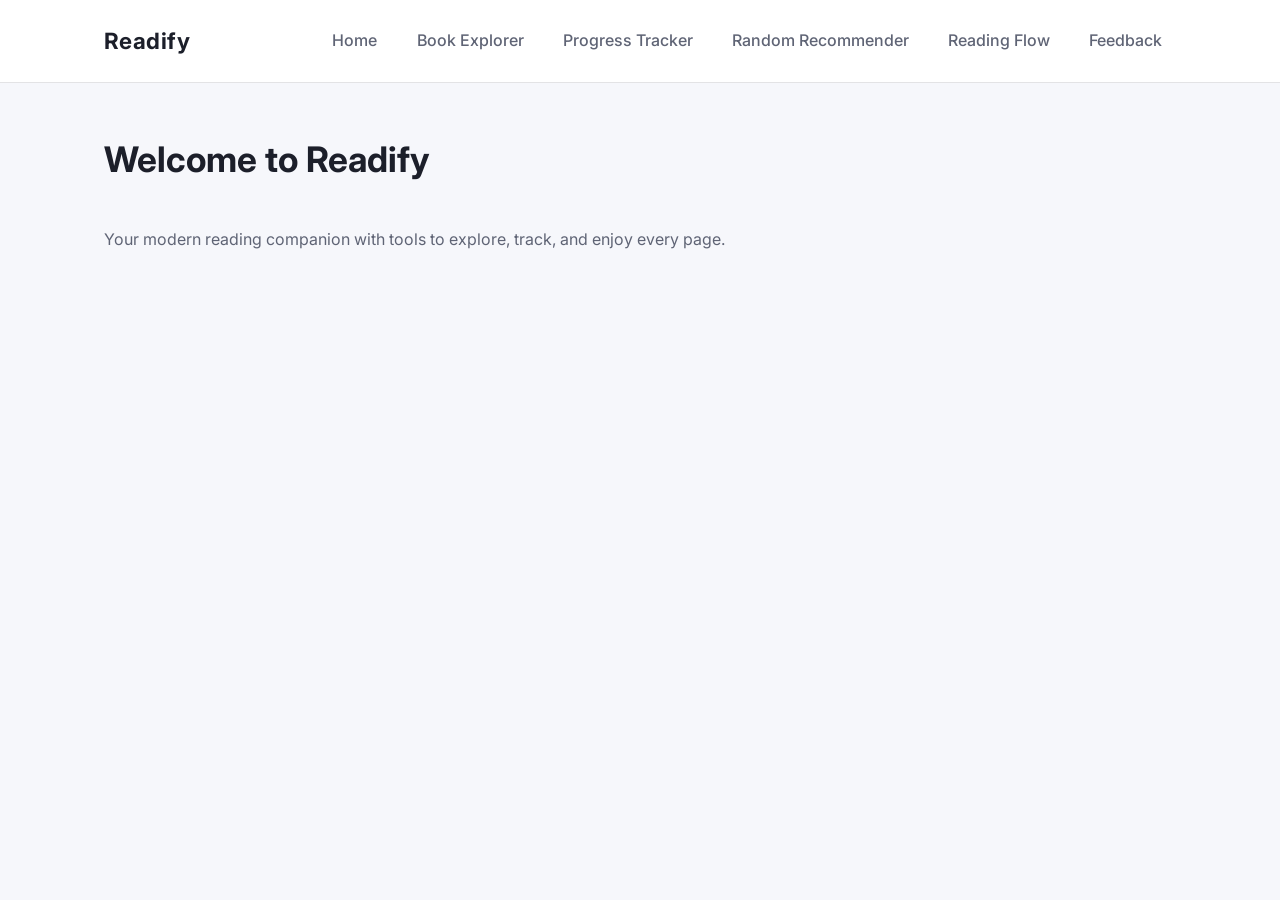
==== index.html @ 3c08131f "Add reading flow experience" ====
<!doctype html>
<html lang="en">
  <head>
    <meta charset="utf-8" />
    <meta name="viewport" content="width=device-width, initial-scale=1" />
    <title>Readify</title>
    <link rel="stylesheet" href="assets/css/style.css" />
  </head>
  <body>
    <header class="site-header">
      <div class="nav-container">
        <a class="logo" href="index.html">Readify</a>
        <input class="nav-toggle" type="checkbox" id="nav-toggle" />
        <label class="nav-toggle-label" for="nav-toggle" aria-label="Toggle navigation">
          <span></span>
          <span></span>
          <span></span>
        </label>
        <nav class="site-nav">
          <a href="index.html">Home</a>
          <a href="book-explorer.html">Book Explorer</a>
          <a href="progress-tracker.html">Progress Tracker</a>
          <a href="random-recommender.html">Random Recommender</a>
          <a href="reading-flow.html">Reading Flow</a>
          <a href="feedback.html">Feedback</a>
        </nav>
      </div>
    </header>
    <main class="page-content">
      <h1>Welcome to Readify</h1>
      <p>Your modern reading companion with tools to explore, track, and enjoy every page.</p>
    </main>
  </body>
</html>
---- assets/css/style.css ----
@import url("https://fonts.googleapis.com/css2?family=Inter:wght@400;500;600;700&display=swap");

:root {
  color-scheme: light;
  font-family: "Inter", "Segoe UI", system-ui, -apple-system, sans-serif;
  --bg: #f6f7fb;
  --card: #ffffff;
  --text: #1c1f2a;
  --muted: #5f6475;
  --accent: #3a57ff;
  --accent-dark: #2c43d5;
  --accent-soft: rgba(58, 87, 255, 0.12);
  --border: rgba(28, 31, 42, 0.12);
  --shadow: 0 12px 30px rgba(23, 29, 44, 0.08);
}

* {
  box-sizing: border-box;
  margin: 0;
  padding: 0;
}

body {
  background: var(--bg);
  color: var(--text);
  min-height: 100vh;
  line-height: 1.6;
}

a {
  color: inherit;
}

img {
  max-width: 100%;
  display: block;
}

.site-header {
  background: var(--card);
  border-bottom: 1px solid var(--border);
  position: sticky;
  top: 0;
  z-index: 10;
}

.nav-container {
  max-width: 1120px;
  margin: 0 auto;
  padding: 1.25rem 1.5rem;
  display: flex;
  align-items: center;
  justify-content: space-between;
  gap: 1rem;
}

.logo {
  font-size: 1.4rem;
  font-weight: 700;
  text-decoration: none;
  color: var(--text);
  letter-spacing: 0.02em;
}

.site-nav {
  display: flex;
  gap: 0.75rem;
  align-items: center;
}

.site-nav a {
  text-decoration: none;
  color: var(--muted);
  font-weight: 500;
  padding: 0.5rem 0.85rem;
  border-radius: 999px;
  transition: background 0.2s ease, color 0.2s ease;
}

.site-nav a:hover,
.site-nav a:focus {
  color: var(--text);
  background: var(--accent-soft);
}

.nav-toggle {
  display: none;
}

.nav-toggle-label {
  display: none;
  flex-direction: column;
  gap: 0.3rem;
  cursor: pointer;
}

.nav-toggle-label span {
  display: block;
  width: 24px;
  height: 2px;
  background: var(--text);
  border-radius: 999px;
  transition: transform 0.2s ease, opacity 0.2s ease;
}

.page-content {
  max-width: 1120px;
  margin: 3rem auto;
  padding: 0 1.5rem;
  display: grid;
  gap: 2rem;
}

.page-content h1 {
  font-size: 2.2rem;
  margin-bottom: 0.5rem;
}

.page-content p {
  color: var(--muted);
}

.section-title {
  font-size: 1.35rem;
  font-weight: 600;
  margin-bottom: 0.75rem;
}

.grid {
  display: grid;
  gap: 1.5rem;
}

.grid-2 {
  grid-template-columns: repeat(2, minmax(0, 1fr));
}

.grid-3 {
  grid-template-columns: repeat(3, minmax(0, 1fr));
}

.grid-4 {
  grid-template-columns: repeat(4, minmax(0, 1fr));
}

.card {
  background: var(--card);
  border: 1px solid var(--border);
  border-radius: 18px;
  padding: 1.5rem;
  box-shadow: var(--shadow);
}

.card h3 {
  font-size: 1.1rem;
  margin-bottom: 0.5rem;
}

.card p {
  color: var(--muted);
}

.button {
  display: inline-flex;
  align-items: center;
  justify-content: center;
  gap: 0.4rem;
  padding: 0.65rem 1.2rem;
  border-radius: 999px;
  border: 1px solid transparent;
  background: var(--accent);
  color: #ffffff;
  font-weight: 600;
  text-decoration: none;
  cursor: pointer;
  transition: background 0.2s ease, transform 0.2s ease, box-shadow 0.2s ease;
}

.button:hover,
.button:focus {
  background: var(--accent-dark);
  box-shadow: 0 10px 18px rgba(58, 87, 255, 0.25);
  transform: translateY(-1px);
}

.button.secondary {
  background: transparent;
  color: var(--text);
  border-color: var(--border);
}

.button.secondary:hover,
.button.secondary:focus {
  background: var(--accent-soft);
  box-shadow: none;
}

.form {
  display: grid;
  gap: 1rem;
}

.form label {
  font-size: 0.95rem;
  font-weight: 600;
  color: var(--text);
}

.form input,
.form textarea,
.form select {
  width: 100%;
  padding: 0.75rem 0.9rem;
  border-radius: 12px;
  border: 1px solid var(--border);
  background: #ffffff;
  font-family: inherit;
  font-size: 1rem;
  color: var(--text);
  transition: border 0.2s ease, box-shadow 0.2s ease;
}

.form input:focus,
.form textarea:focus,
.form select:focus {
  outline: none;
  border-color: var(--accent);
  box-shadow: 0 0 0 3px rgba(58, 87, 255, 0.15);
}

.form textarea {
  min-height: 120px;
  resize: vertical;
}

.form-actions {
  display: flex;
  gap: 0.75rem;
  flex-wrap: wrap;
}

@media (max-width: 1024px) {
  .nav-container {
    padding: 1rem 1.25rem;
  }

  .grid-4 {
    grid-template-columns: repeat(2, minmax(0, 1fr));
  }
}

@media (max-width: 900px) {
  .nav-container {
    flex-wrap: wrap;
  }

  .nav-toggle-label {
    display: flex;
  }

  .site-nav {
    width: 100%;
    flex-direction: column;
    align-items: flex-start;
    background: var(--card);
    border: 1px solid var(--border);
    border-radius: 16px;
    padding: 1rem;
    box-shadow: var(--shadow);
    display: none;
  }

  .nav-toggle:checked ~ .site-nav {
    display: flex;
  }

  .grid-3 {
    grid-template-columns: repeat(2, minmax(0, 1fr));
  }
}

@media (max-width: 720px) {
  .page-content {
    margin: 2rem auto;
  }

  .grid-2,
  .grid-3,
  .grid-4 {
    grid-template-columns: 1fr;
  }
}

@media (max-width: 560px) {
  .nav-container {
    padding: 0.9rem 1rem;
  }

  .page-content h1 {
    font-size: 1.85rem;
  }
}

.page-header {
  display: flex;
  justify-content: space-between;
  align-items: center;
  gap: 1.5rem;
  flex-wrap: wrap;
}

.page-actions {
  display: flex;
  gap: 0.75rem;
  flex-wrap: wrap;
}

.filters {
  padding: 1.5rem;
}

.filters-grid {
  display: grid;
  gap: 1rem;
  grid-template-columns: repeat(3, minmax(0, 1fr));
}

.field {
  display: grid;
  gap: 0.5rem;
  font-weight: 600;
  color: var(--text);
}

.field span {
  font-size: 0.9rem;
}

.card.book-card {
  display: grid;
  gap: 1rem;
  cursor: pointer;
  transition: transform 0.2s ease, box-shadow 0.2s ease;
}

.book-card:hover {
  transform: translateY(-4px);
  box-shadow: 0 16px 30px rgba(23, 29, 44, 0.12);
}

.book-cover {
  width: 100%;
  border-radius: 14px;
  aspect-ratio: 3 / 4;
  object-fit: cover;
  background: var(--accent-soft);
}

.book-meta {
  display: grid;
  gap: 0.35rem;
}

.book-title {
  font-size: 1.05rem;
  font-weight: 600;
}

.book-author {
  color: var(--muted);
  font-size: 0.95rem;
}

.badge {
  display: inline-flex;
  align-items: center;
  justify-content: center;
  padding: 0.35rem 0.7rem;
  border-radius: 999px;
  background: var(--accent-soft);
  color: var(--accent);
  font-size: 0.8rem;
  font-weight: 600;
}

.modal {
  position: fixed;
  inset: 0;
  display: none;
  align-items: center;
  justify-content: center;
  padding: 1.5rem;
  z-index: 20;
}

.modal.is-visible {
  display: flex;
}

.modal-overlay {
  position: absolute;
  inset: 0;
  background: rgba(12, 16, 27, 0.5);
}

.modal-card {
  position: relative;
  background: var(--card);
  border-radius: 20px;
  max-width: 900px;
  width: min(90vw, 900px);
  padding: 2rem;
  box-shadow: var(--shadow);
  z-index: 1;
  display: grid;
  gap: 1.5rem;
}

.modal-header {
  display: grid;
  grid-template-columns: auto 1fr;
  gap: 1.5rem;
  align-items: center;
}

.modal-cover {
  width: 140px;
  border-radius: 12px;
  aspect-ratio: 3 / 4;
  object-fit: cover;
}

.modal-author {
  color: var(--muted);
  margin-top: 0.4rem;
}

.modal-body {
  display: grid;
  gap: 1.5rem;
}

.sequel-list {
  list-style: none;
  display: grid;
  gap: 0.5rem;
  color: var(--muted);
}

.rating-table {
  width: 100%;
  border-collapse: collapse;
  font-size: 0.95rem;
}

.rating-table th,
.rating-table td {
  text-align: left;
  padding: 0.6rem 0.4rem;
  border-bottom: 1px solid var(--border);
}

.modal-close {
  position: absolute;
  top: 1rem;
  right: 1rem;
  border: none;
  background: var(--accent-soft);
  color: var(--accent);
  width: 36px;
  height: 36px;
  border-radius: 50%;
  font-size: 1.4rem;
  cursor: pointer;
}

@media (max-width: 900px) {
  .filters-grid {
    grid-template-columns: 1fr;
  }

  .modal-header {
    grid-template-columns: 1fr;
  }

  .modal-cover {
    width: 100%;
    max-width: 220px;
  }
}

@media (max-width: 600px) {
  .modal-card {
    padding: 1.5rem;
  }
}

.muted {
  color: var(--muted);
}

.progress-summary {
  display: grid;
  gap: 1.5rem;
}

.progress-bar {
  width: 100%;
  height: 12px;
  background: rgba(58, 87, 255, 0.1);
  border-radius: 999px;
  overflow: hidden;
}

.progress-bar-fill {
  height: 100%;
  width: 0;
  background: linear-gradient(90deg, var(--accent), #6c7bff);
  border-radius: inherit;
  transition: width 0.6s ease;
}

.progress-stats {
  display: grid;
  gap: 1rem;
}

.progress-stats .stat-label {
  display: block;
  font-size: 0.85rem;
  color: var(--muted);
  margin-bottom: 0.35rem;
}

.progress-stats .stat-value {
  font-size: 1.1rem;
  font-weight: 600;
}

@media (max-width: 900px) {
  .progress-stats {
    grid-template-columns: 1fr 1fr;
  }
}

@media (max-width: 640px) {
  .progress-stats {
    grid-template-columns: 1fr;
  }
}

.recommendation {
  display: grid;
  gap: 0.75rem;
  align-content: start;
}

.recommendation-title {
  font-size: 1.6rem;
}

.recommendation-author {
  font-weight: 500;
  color: var(--text);
}

.recommendation.animate {
  animation: pulse 0.5s ease;
}

@keyframes pulse {
  0% {
    transform: scale(1);
  }
  50% {
    transform: scale(1.02);
  }
  100% {
    transform: scale(1);
  }
}

.reading-list {
  display: grid;
  gap: 1rem;
}

.reading-list-header {
  display: flex;
  justify-content: space-between;
  align-items: center;
  flex-wrap: wrap;
  gap: 1rem;
}

.reading-list-items {
  list-style: none;
  display: grid;
  gap: 0.75rem;
}

.reading-list-item {
  display: flex;
  justify-content: space-between;
  align-items: center;
  gap: 1rem;
  padding: 0.75rem 1rem;
  border-radius: 14px;
  background: rgba(58, 87, 255, 0.08);
}

.reading-list-item span {
  font-weight: 500;
}

@media (max-width: 720px) {
  .reading-list-item {
    flex-direction: column;
    align-items: flex-start;
  }
}

.flow-card {
  display: grid;
  gap: 1rem;
}

.flow-actions {
  display: flex;
  flex-wrap: wrap;
  gap: 0.75rem;
}

.focus-preview {
  display: flex;
  justify-content: space-between;
  align-items: center;
  padding: 0.75rem 1rem;
  border-radius: 12px;
  background: rgba(28, 31, 42, 0.05);
  font-weight: 600;
}

.flow-form {
  display: grid;
  gap: 0.75rem;
  grid-template-columns: repeat(3, minmax(0, 1fr));
  align-items: center;
}

.flow-form input {
  padding: 0.7rem 0.9rem;
  border-radius: 12px;
  border: 1px solid var(--border);
  font-family: inherit;
}

body.focus-mode {
  background: #111827;
  color: #f8fafc;
}

body.focus-mode .site-header,
body.focus-mode .card {
  background: rgba(17, 24, 39, 0.92);
  border-color: rgba(255, 255, 255, 0.08);
}

body.focus-mode .site-nav a,
body.focus-mode .muted,
body.focus-mode .progress-stats .stat-label {
  color: rgba(248, 250, 252, 0.7);
}

body.focus-mode .logo,
body.focus-mode .section-title,
body.focus-mode .progress-stats .stat-value {
  color: #f8fafc;
}

body.focus-mode .focus-preview {
  background: rgba(248, 250, 252, 0.08);
}

@media (max-width: 900px) {
  .flow-form {
    grid-template-columns: 1fr;
  }
}
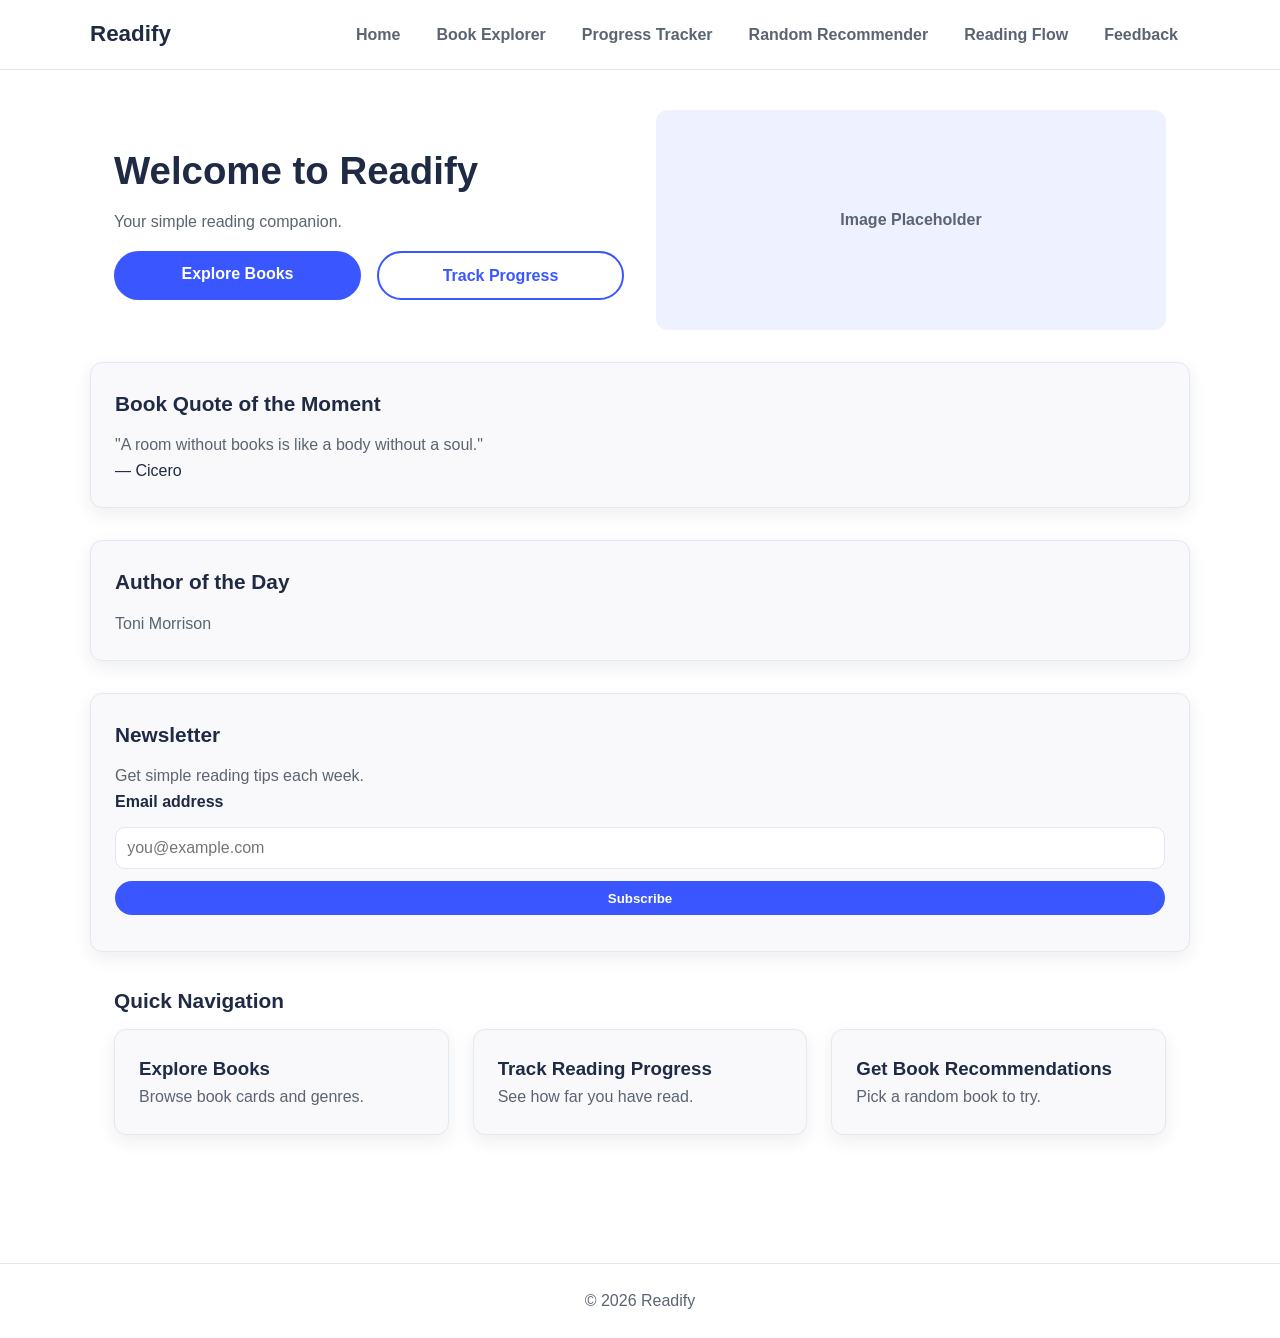
==== commit 50f0caca: "Refresh page headings and shared styles" ====
--- a/index.html
+++ b/index.html
@@ -3,20 +3,19 @@
   <head>
     <meta charset="utf-8" />
     <meta name="viewport" content="width=device-width, initial-scale=1" />
-    <title>Readify</title>
+    <title>Readify | Home</title>
+    <link rel="manifest" href="manifest.json" />
+    <meta name="theme-color" content="#3a57ff" />
     <link rel="stylesheet" href="assets/css/style.css" />
   </head>
   <body>
     <header class="site-header">
-      <div class="nav-container">
+      <div class="container header-inner">
         <a class="logo" href="index.html">Readify</a>
-        <input class="nav-toggle" type="checkbox" id="nav-toggle" />
-        <label class="nav-toggle-label" for="nav-toggle" aria-label="Toggle navigation">
-          <span></span>
-          <span></span>
-          <span></span>
-        </label>
-        <nav class="site-nav">
+        <button class="nav-toggle" type="button" aria-label="Toggle navigation" data-nav-toggle>
+          ☰
+        </button>
+        <nav class="site-nav" data-nav-menu>
           <a href="index.html">Home</a>
           <a href="book-explorer.html">Book Explorer</a>
           <a href="progress-tracker.html">Progress Tracker</a>
@@ -26,9 +25,66 @@
         </nav>
       </div>
     </header>
-    <main class="page-content">
-      <h1>Welcome to Readify</h1>
-      <p>Your modern reading companion with tools to explore, track, and enjoy every page.</p>
+
+    <main class="page">
+      <section class="section hero container">
+        <div>
+          <h1 class="page-title">Welcome to Readify</h1>
+          <p class="page-intro">Your simple reading companion.</p>
+          <div class="hero-actions">
+            <a class="button" href="book-explorer.html">Explore Books</a>
+            <a class="button secondary" href="progress-tracker.html">Track Progress</a>
+          </div>
+        </div>
+        <div class="hero-image">Image Placeholder</div>
+      </section>
+
+      <section class="section container card">
+        <h2 class="section-title">Book Quote of the Moment</h2>
+        <p class="helper-text" data-quote-text>Loading quote...</p>
+        <p data-quote-author>—</p>
+      </section>
+
+      <section class="section container card">
+        <h2 class="section-title">Author of the Day</h2>
+        <p class="helper-text" data-author-of-day>Loading author...</p>
+      </section>
+
+      <section class="section container card">
+        <h2 class="section-title">Newsletter</h2>
+        <p class="helper-text">Get simple reading tips each week.</p>
+        <form data-newsletter-form>
+          <label for="newsletter-email">Email address</label>
+          <input id="newsletter-email" name="email" type="email" placeholder="you@example.com" required />
+          <button class="button" type="submit">Subscribe</button>
+          <p class="success" data-newsletter-message></p>
+        </form>
+      </section>
+
+      <section class="section container">
+        <h2 class="section-title">Quick Navigation</h2>
+        <div class="grid grid-3">
+          <a class="card link-card" href="book-explorer.html">
+            <h3>Explore Books</h3>
+            <p class="helper-text">Browse book cards and genres.</p>
+          </a>
+          <a class="card link-card" href="progress-tracker.html">
+            <h3>Track Reading Progress</h3>
+            <p class="helper-text">See how far you have read.</p>
+          </a>
+          <a class="card link-card" href="random-recommender.html">
+            <h3>Get Book Recommendations</h3>
+            <p class="helper-text">Pick a random book to try.</p>
+          </a>
+        </div>
+      </section>
     </main>
+
+    <footer class="site-footer">
+      <div class="container">© 2026 Readify</div>
+    </footer>
+
+    <script src="assets/js/app.js"></script>
+    <script src="assets/js/home.js"></script>
   </body>
 </html>
--- a/assets/css/style.css
+++ b/assets/css/style.css
@@ -1,17 +1,19 @@
-@import url("https://fonts.googleapis.com/css2?family=Inter:wght@400;500;600;700&display=swap");
+/*
+  Readify - Simple, clean, and student-friendly styles.
+  Use one consistent design across all pages.
+*/
 
 :root {
-  color-scheme: light;
-  font-family: "Inter", "Segoe UI", system-ui, -apple-system, sans-serif;
-  --bg: #f6f7fb;
-  --card: #ffffff;
-  --text: #1c1f2a;
-  --muted: #5f6475;
-  --accent: #3a57ff;
-  --accent-dark: #2c43d5;
-  --accent-soft: rgba(58, 87, 255, 0.12);
-  --border: rgba(28, 31, 42, 0.12);
-  --shadow: 0 12px 30px rgba(23, 29, 44, 0.08);
+  --bg: #ffffff;
+  --text: #1f2a44;
+  --muted: #5b6472;
+  --primary: #3a57ff;
+  --primary-light: #eef1ff;
+  --border: #e3e7ef;
+  --card: #f9f9fb;
+  --radius: 12px;
+  --shadow: 0 6px 18px rgba(31, 42, 68, 0.08);
+  --max-width: 1100px;
 }
 
 * {
@@ -21,13 +23,14 @@
 }
 
 body {
+  font-family: "Segoe UI", sans-serif;
+  color: var(--text);
   background: var(--bg);
-  color: var(--text);
-  min-height: 100vh;
   line-height: 1.6;
 }
 
 a {
+  text-decoration: none;
   color: inherit;
 }
 
@@ -36,356 +39,271 @@
   display: block;
 }
 
+.container {
+  width: 100%;
+  max-width: var(--max-width);
+  margin: 0 auto;
+  padding: 0 1.5rem;
+}
+
+/* Header */
+
 .site-header {
-  background: var(--card);
   border-bottom: 1px solid var(--border);
+  background: #ffffff;
   position: sticky;
   top: 0;
   z-index: 10;
 }
 
-.nav-container {
-  max-width: 1120px;
-  margin: 0 auto;
-  padding: 1.25rem 1.5rem;
+.header-inner {
   display: flex;
   align-items: center;
   justify-content: space-between;
+  padding: 1rem 0;
   gap: 1rem;
 }
 
 .logo {
   font-size: 1.4rem;
   font-weight: 700;
-  text-decoration: none;
   color: var(--text);
-  letter-spacing: 0.02em;
+}
+
+.nav-toggle {
+  display: none;
+  border: none;
+  background: var(--primary);
+  color: #ffffff;
+  padding: 0.5rem 0.8rem;
+  border-radius: 8px;
+  cursor: pointer;
+  font-size: 1.2rem;
 }
 
 .site-nav {
   display: flex;
   gap: 0.75rem;
-  align-items: center;
+  flex-wrap: wrap;
 }
 
 .site-nav a {
-  text-decoration: none;
-  color: var(--muted);
-  font-weight: 500;
-  padding: 0.5rem 0.85rem;
+  padding: 0.35rem 0.75rem;
   border-radius: 999px;
-  transition: background 0.2s ease, color 0.2s ease;
+  color: var(--muted);
+  font-weight: 600;
+  transition: background 0.2s ease;
 }
 
 .site-nav a:hover,
 .site-nav a:focus {
+  background: var(--primary-light);
   color: var(--text);
-  background: var(--accent-soft);
-}
-
-.nav-toggle {
-  display: none;
-}
-
-.nav-toggle-label {
-  display: none;
-  flex-direction: column;
-  gap: 0.3rem;
-  cursor: pointer;
-}
-
-.nav-toggle-label span {
-  display: block;
-  width: 24px;
-  height: 2px;
-  background: var(--text);
-  border-radius: 999px;
-  transition: transform 0.2s ease, opacity 0.2s ease;
-}
-
-.page-content {
-  max-width: 1120px;
-  margin: 3rem auto;
-  padding: 0 1.5rem;
-  display: grid;
-  gap: 2rem;
-}
-
-.page-content h1 {
+}
+
+/* Footer */
+
+.site-footer {
+  border-top: 1px solid var(--border);
+  padding: 1.5rem 0;
+  text-align: center;
+  color: var(--muted);
+  margin-top: 3rem;
+}
+
+/* Layout */
+
+.page {
+  padding: 2.5rem 0 3rem;
+}
+
+.section {
+  margin-bottom: 2rem;
+}
+
+.section h2 {
+  margin-bottom: 0.75rem;
+}
+
+.page-title {
   font-size: 2.2rem;
-  margin-bottom: 0.5rem;
-}
-
-.page-content p {
+  margin-bottom: 0.4rem;
+}
+
+.page-intro {
   color: var(--muted);
 }
 
 .section-title {
-  font-size: 1.35rem;
-  font-weight: 600;
+  font-size: 1.3rem;
   margin-bottom: 0.75rem;
-}
-
-.grid {
-  display: grid;
-  gap: 1.5rem;
-}
-
-.grid-2 {
-  grid-template-columns: repeat(2, minmax(0, 1fr));
-}
-
-.grid-3 {
-  grid-template-columns: repeat(3, minmax(0, 1fr));
-}
-
-.grid-4 {
-  grid-template-columns: repeat(4, minmax(0, 1fr));
 }
 
 .card {
   background: var(--card);
   border: 1px solid var(--border);
-  border-radius: 18px;
+  border-radius: var(--radius);
   padding: 1.5rem;
   box-shadow: var(--shadow);
 }
 
-.card h3 {
-  font-size: 1.1rem;
-  margin-bottom: 0.5rem;
-}
-
-.card p {
-  color: var(--muted);
+.grid {
+  display: grid;
+  gap: 1.5rem;
+}
+
+.grid-2 {
+  grid-template-columns: repeat(2, minmax(0, 1fr));
+}
+
+.grid-3 {
+  grid-template-columns: repeat(3, minmax(0, 1fr));
 }
 
 .button {
-  display: inline-flex;
-  align-items: center;
-  justify-content: center;
-  gap: 0.4rem;
-  padding: 0.65rem 1.2rem;
+  display: inline-block;
+  padding: 0.6rem 1.2rem;
+  background: var(--primary);
+  color: #ffffff;
   border-radius: 999px;
-  border: 1px solid transparent;
-  background: var(--accent);
-  color: #ffffff;
-  font-weight: 600;
-  text-decoration: none;
+  border: none;
+  font-weight: 600;
   cursor: pointer;
-  transition: background 0.2s ease, transform 0.2s ease, box-shadow 0.2s ease;
+  text-align: center;
+}
+
+.button.secondary {
+  background: transparent;
+  color: var(--primary);
+  border: 2px solid var(--primary);
 }
 
 .button:hover,
 .button:focus {
-  background: var(--accent-dark);
-  box-shadow: 0 10px 18px rgba(58, 87, 255, 0.25);
-  transform: translateY(-1px);
-}
-
-.button.secondary {
-  background: transparent;
-  color: var(--text);
-  border-color: var(--border);
+  filter: brightness(0.95);
 }
 
 .button.secondary:hover,
 .button.secondary:focus {
-  background: var(--accent-soft);
-  box-shadow: none;
-}
-
-.form {
-  display: grid;
-  gap: 1rem;
-}
-
-.form label {
-  font-size: 0.95rem;
-  font-weight: 600;
-  color: var(--text);
-}
-
-.form input,
-.form textarea,
-.form select {
-  width: 100%;
-  padding: 0.75rem 0.9rem;
-  border-radius: 12px;
+  background: var(--primary-light);
+}
+
+/* Forms */
+
+form {
+  display: grid;
+  gap: 0.75rem;
+}
+
+label {
+  font-weight: 600;
+  display: grid;
+  gap: 0.4rem;
+}
+
+input,
+select,
+textarea {
+  padding: 0.7rem;
+  border-radius: 10px;
   border: 1px solid var(--border);
-  background: #ffffff;
+  font-size: 1rem;
   font-family: inherit;
-  font-size: 1rem;
-  color: var(--text);
-  transition: border 0.2s ease, box-shadow 0.2s ease;
-}
-
-.form input:focus,
-.form textarea:focus,
-.form select:focus {
-  outline: none;
-  border-color: var(--accent);
-  box-shadow: 0 0 0 3px rgba(58, 87, 255, 0.15);
-}
-
-.form textarea {
+}
+
+textarea {
   min-height: 120px;
   resize: vertical;
 }
 
-.form-actions {
-  display: flex;
-  gap: 0.75rem;
-  flex-wrap: wrap;
-}
-
-@media (max-width: 1024px) {
-  .nav-container {
-    padding: 1rem 1.25rem;
-  }
-
-  .grid-4 {
-    grid-template-columns: repeat(2, minmax(0, 1fr));
-  }
-}
-
-@media (max-width: 900px) {
-  .nav-container {
-    flex-wrap: wrap;
-  }
-
-  .nav-toggle-label {
-    display: flex;
-  }
-
-  .site-nav {
-    width: 100%;
-    flex-direction: column;
-    align-items: flex-start;
-    background: var(--card);
-    border: 1px solid var(--border);
-    border-radius: 16px;
-    padding: 1rem;
-    box-shadow: var(--shadow);
-    display: none;
-  }
-
-  .nav-toggle:checked ~ .site-nav {
-    display: flex;
-  }
-
-  .grid-3 {
-    grid-template-columns: repeat(2, minmax(0, 1fr));
-  }
-}
-
-@media (max-width: 720px) {
-  .page-content {
-    margin: 2rem auto;
-  }
-
-  .grid-2,
-  .grid-3,
-  .grid-4 {
-    grid-template-columns: 1fr;
-  }
-}
-
-@media (max-width: 560px) {
-  .nav-container {
-    padding: 0.9rem 1rem;
-  }
-
-  .page-content h1 {
-    font-size: 1.85rem;
-  }
-}
-
-.page-header {
-  display: flex;
-  justify-content: space-between;
+.helper-text {
+  color: var(--muted);
+}
+
+.success {
+  color: #1a7f37;
+  font-weight: 600;
+}
+
+.error {
+  color: #b42318;
+  font-size: 0.9rem;
+}
+
+/* Hero */
+
+.hero {
+  display: grid;
+  grid-template-columns: repeat(2, minmax(0, 1fr));
+  gap: 2rem;
   align-items: center;
+}
+
+.hero h1 {
+  font-size: 2.4rem;
+  margin-bottom: 0.5rem;
+}
+
+.hero p {
+  color: var(--muted);
+  margin-bottom: 1rem;
+}
+
+.hero-actions {
+  display: grid;
+  grid-template-columns: repeat(2, minmax(0, 1fr));
+  gap: 1rem;
+}
+
+.hero-image {
+  height: 220px;
+  border-radius: var(--radius);
+  background: var(--primary-light);
+  display: grid;
+  place-items: center;
+  color: var(--muted);
+  font-weight: 600;
+}
+
+/* Quick links */
+
+.link-card {
+  transition: transform 0.2s ease;
+}
+
+.link-card:hover {
+  transform: translateY(-4px);
+}
+
+/* Book explorer */
+
+.book-grid {
+  display: grid;
   gap: 1.5rem;
-  flex-wrap: wrap;
-}
-
-.page-actions {
-  display: flex;
-  gap: 0.75rem;
-  flex-wrap: wrap;
-}
-
-.filters {
-  padding: 1.5rem;
-}
-
-.filters-grid {
-  display: grid;
-  gap: 1rem;
-  grid-template-columns: repeat(3, minmax(0, 1fr));
-}
-
-.field {
-  display: grid;
-  gap: 0.5rem;
-  font-weight: 600;
-  color: var(--text);
-}
-
-.field span {
-  font-size: 0.9rem;
-}
-
-.card.book-card {
-  display: grid;
-  gap: 1rem;
-  cursor: pointer;
-  transition: transform 0.2s ease, box-shadow 0.2s ease;
-}
-
-.book-card:hover {
-  transform: translateY(-4px);
-  box-shadow: 0 16px 30px rgba(23, 29, 44, 0.12);
-}
-
-.book-cover {
-  width: 100%;
-  border-radius: 14px;
-  aspect-ratio: 3 / 4;
-  object-fit: cover;
-  background: var(--accent-soft);
-}
-
-.book-meta {
-  display: grid;
-  gap: 0.35rem;
-}
-
-.book-title {
-  font-size: 1.05rem;
-  font-weight: 600;
-}
-
-.book-author {
-  color: var(--muted);
-  font-size: 0.95rem;
+  grid-template-columns: repeat(auto-fit, minmax(220px, 1fr));
+}
+
+.book-card img {
+  border-radius: var(--radius);
+  margin-bottom: 0.75rem;
 }
 
 .badge {
-  display: inline-flex;
-  align-items: center;
-  justify-content: center;
-  padding: 0.35rem 0.7rem;
+  display: inline-block;
+  background: var(--primary-light);
+  color: var(--primary);
+  padding: 0.2rem 0.6rem;
   border-radius: 999px;
-  background: var(--accent-soft);
-  color: var(--accent);
   font-size: 0.8rem;
   font-weight: 600;
 }
+
+/* Modal */
 
 .modal {
   position: fixed;
   inset: 0;
+  background: rgba(17, 24, 39, 0.6);
   display: none;
   align-items: center;
   justify-content: center;
@@ -393,297 +311,157 @@
   z-index: 20;
 }
 
-.modal.is-visible {
+.modal.is-open {
   display: flex;
 }
 
-.modal-overlay {
-  position: absolute;
-  inset: 0;
-  background: rgba(12, 16, 27, 0.5);
-}
-
-.modal-card {
-  position: relative;
-  background: var(--card);
-  border-radius: 20px;
-  max-width: 900px;
-  width: min(90vw, 900px);
-  padding: 2rem;
+.modal-content {
+  background: #ffffff;
+  border-radius: var(--radius);
+  padding: 1.5rem;
+  max-width: 700px;
+  width: 100%;
   box-shadow: var(--shadow);
-  z-index: 1;
-  display: grid;
-  gap: 1.5rem;
 }
 
 .modal-header {
-  display: grid;
-  grid-template-columns: auto 1fr;
-  gap: 1.5rem;
+  display: flex;
+  justify-content: space-between;
   align-items: center;
-}
-
-.modal-cover {
-  width: 140px;
-  border-radius: 12px;
-  aspect-ratio: 3 / 4;
-  object-fit: cover;
-}
-
-.modal-author {
-  color: var(--muted);
-  margin-top: 0.4rem;
-}
-
-.modal-body {
-  display: grid;
-  gap: 1.5rem;
-}
-
-.sequel-list {
-  list-style: none;
-  display: grid;
-  gap: 0.5rem;
-  color: var(--muted);
-}
-
-.rating-table {
-  width: 100%;
-  border-collapse: collapse;
-  font-size: 0.95rem;
-}
-
-.rating-table th,
-.rating-table td {
-  text-align: left;
-  padding: 0.6rem 0.4rem;
-  border-bottom: 1px solid var(--border);
+  margin-bottom: 1rem;
 }
 
 .modal-close {
-  position: absolute;
-  top: 1rem;
-  right: 1rem;
   border: none;
-  background: var(--accent-soft);
-  color: var(--accent);
-  width: 36px;
-  height: 36px;
+  background: var(--primary-light);
+  color: var(--primary);
   border-radius: 50%;
-  font-size: 1.4rem;
+  width: 32px;
+  height: 32px;
   cursor: pointer;
-}
-
-@media (max-width: 900px) {
-  .filters-grid {
-    grid-template-columns: 1fr;
-  }
-
-  .modal-header {
-    grid-template-columns: 1fr;
-  }
-
-  .modal-cover {
-    width: 100%;
-    max-width: 220px;
-  }
-}
-
-@media (max-width: 600px) {
-  .modal-card {
-    padding: 1.5rem;
-  }
-}
-
-.muted {
-  color: var(--muted);
-}
-
-.progress-summary {
-  display: grid;
-  gap: 1.5rem;
-}
+  font-size: 1.1rem;
+}
+
+/* Progress tracker */
 
 .progress-bar {
-  width: 100%;
-  height: 12px;
-  background: rgba(58, 87, 255, 0.1);
+  background: var(--primary-light);
   border-radius: 999px;
   overflow: hidden;
+  height: 12px;
 }
 
 .progress-bar-fill {
   height: 100%;
   width: 0;
-  background: linear-gradient(90deg, var(--accent), #6c7bff);
-  border-radius: inherit;
+  background: var(--primary);
   transition: width 0.6s ease;
 }
 
-.progress-stats {
+/* Reading list */
+
+.list {
+  list-style: none;
+  display: grid;
+  gap: 0.5rem;
+}
+
+.list li {
+  background: #ffffff;
+  border: 1px solid var(--border);
+  border-radius: 10px;
+  padding: 0.6rem 0.8rem;
+}
+
+/* Accordion */
+
+.accordion-item {
+  border: 1px solid var(--border);
+  border-radius: var(--radius);
+  overflow: hidden;
+  background: #ffffff;
+}
+
+.accordion-button {
+  width: 100%;
+  text-align: left;
+  padding: 0.9rem 1rem;
+  background: var(--primary-light);
+  border: none;
+  font-weight: 600;
+  cursor: pointer;
+}
+
+.accordion-content {
+  display: none;
+  padding: 1rem;
+}
+
+.accordion-item.is-open .accordion-content {
+  display: block;
+}
+
+.faq-list {
   display: grid;
   gap: 1rem;
 }
 
-.progress-stats .stat-label {
-  display: block;
-  font-size: 0.85rem;
-  color: var(--muted);
-  margin-bottom: 0.35rem;
-}
-
-.progress-stats .stat-value {
-  font-size: 1.1rem;
-  font-weight: 600;
-}
-
-@media (max-width: 900px) {
-  .progress-stats {
-    grid-template-columns: 1fr 1fr;
-  }
-}
-
-@media (max-width: 640px) {
-  .progress-stats {
-    grid-template-columns: 1fr;
-  }
-}
-
-.recommendation {
-  display: grid;
-  gap: 0.75rem;
-  align-content: start;
-}
-
-.recommendation-title {
-  font-size: 1.6rem;
-}
-
-.recommendation-author {
-  font-weight: 500;
-  color: var(--text);
-}
-
-.recommendation.animate {
-  animation: pulse 0.5s ease;
-}
-
-@keyframes pulse {
-  0% {
-    transform: scale(1);
-  }
-  50% {
-    transform: scale(1.02);
-  }
-  100% {
-    transform: scale(1);
-  }
-}
-
-.reading-list {
-  display: grid;
-  gap: 1rem;
-}
-
-.reading-list-header {
-  display: flex;
-  justify-content: space-between;
-  align-items: center;
-  flex-wrap: wrap;
-  gap: 1rem;
-}
-
-.reading-list-items {
-  list-style: none;
-  display: grid;
-  gap: 0.75rem;
-}
-
-.reading-list-item {
-  display: flex;
-  justify-content: space-between;
-  align-items: center;
-  gap: 1rem;
-  padding: 0.75rem 1rem;
-  border-radius: 14px;
-  background: rgba(58, 87, 255, 0.08);
-}
-
-.reading-list-item span {
-  font-weight: 500;
-}
-
-@media (max-width: 720px) {
-  .reading-list-item {
-    flex-direction: column;
-    align-items: flex-start;
-  }
-}
-
-.flow-card {
-  display: grid;
-  gap: 1rem;
-}
-
-.flow-actions {
-  display: flex;
-  flex-wrap: wrap;
-  gap: 0.75rem;
-}
-
-.focus-preview {
-  display: flex;
-  justify-content: space-between;
-  align-items: center;
-  padding: 0.75rem 1rem;
-  border-radius: 12px;
-  background: rgba(28, 31, 42, 0.05);
-  font-weight: 600;
-}
-
-.flow-form {
-  display: grid;
-  gap: 0.75rem;
-  grid-template-columns: repeat(3, minmax(0, 1fr));
-  align-items: center;
-}
-
-.flow-form input {
-  padding: 0.7rem 0.9rem;
-  border-radius: 12px;
-  border: 1px solid var(--border);
-  font-family: inherit;
-}
+/* Focus mode */
 
 body.focus-mode {
-  background: #111827;
+  background: #0f172a;
   color: #f8fafc;
 }
 
 body.focus-mode .site-header,
 body.focus-mode .card {
-  background: rgba(17, 24, 39, 0.92);
-  border-color: rgba(255, 255, 255, 0.08);
-}
-
-body.focus-mode .site-nav a,
-body.focus-mode .muted,
-body.focus-mode .progress-stats .stat-label {
+  background: #111827;
+  border-color: rgba(255, 255, 255, 0.1);
+}
+
+body.focus-mode .helper-text,
+body.focus-mode .page-intro {
   color: rgba(248, 250, 252, 0.7);
 }
 
-body.focus-mode .logo,
-body.focus-mode .section-title,
-body.focus-mode .progress-stats .stat-value {
-  color: #f8fafc;
-}
-
-body.focus-mode .focus-preview {
-  background: rgba(248, 250, 252, 0.08);
-}
+body.focus-mode .site-nav a {
+  color: rgba(248, 250, 252, 0.8);
+}
+
+/* Responsive */
 
 @media (max-width: 900px) {
-  .flow-form {
+  .hero {
     grid-template-columns: 1fr;
   }
-}
+
+  .hero-actions {
+    grid-template-columns: 1fr;
+  }
+
+  .grid-2,
+  .grid-3 {
+    grid-template-columns: 1fr;
+  }
+
+  .nav-toggle {
+    display: inline-flex;
+  }
+
+  .site-nav {
+    position: absolute;
+    right: 1.5rem;
+    top: 68px;
+    background: #ffffff;
+    border: 1px solid var(--border);
+    border-radius: var(--radius);
+    padding: 1rem;
+    flex-direction: column;
+    display: none;
+    width: 220px;
+  }
+
+  .site-nav.is-open {
+    display: flex;
+  }
+}
